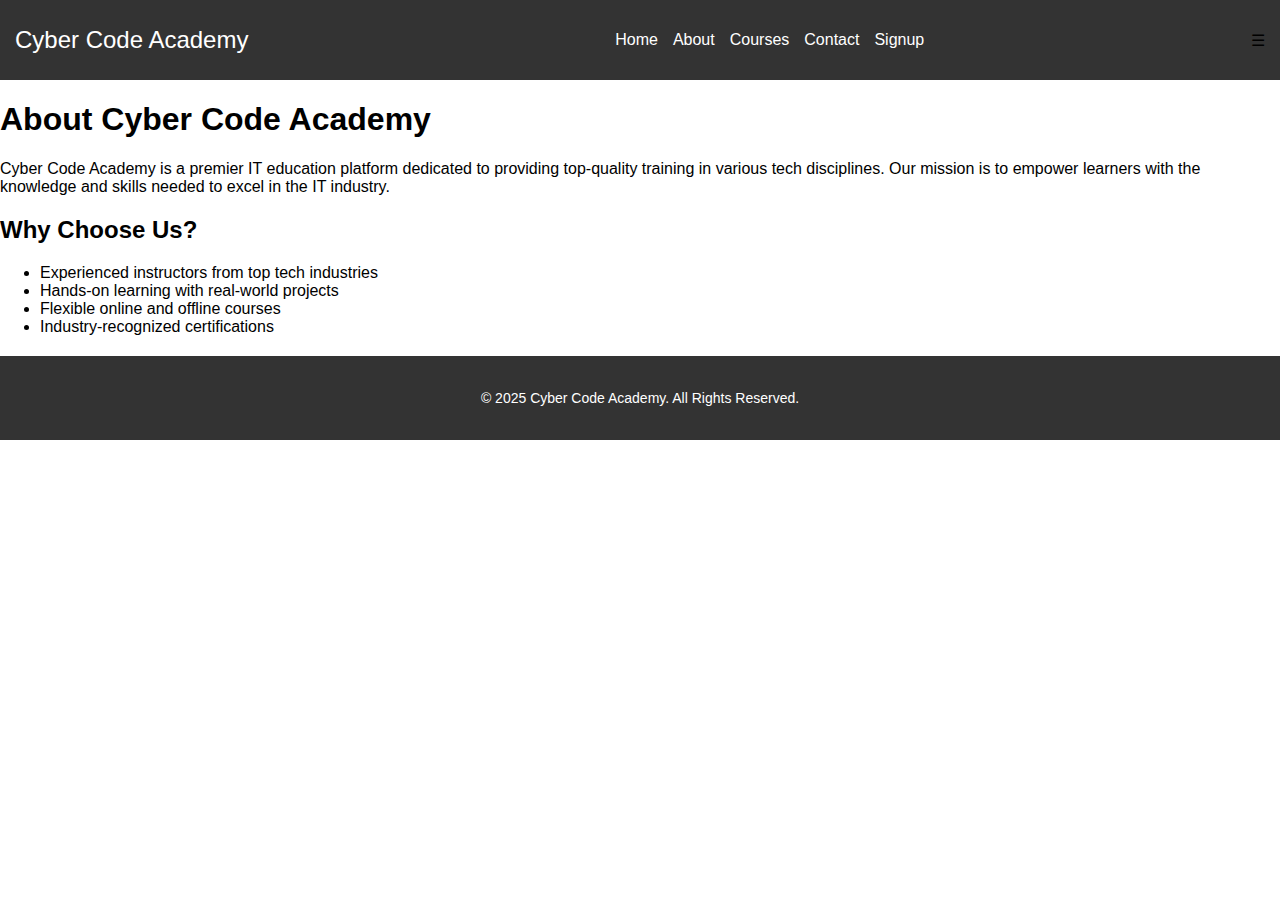
==== about.html @ efc48b87 "f" ====
<!DOCTYPE html>
<html lang="en">
<head>
    <meta charset="UTF-8">
    <meta name="viewport" content="width=device-width, initial-scale=1.0">
    <title>About Us - Cyber Code Academy</title>
    <link rel="stylesheet" href="assets/css/style.css">
</head>
<body>
    <!-- Header Section -->
    <header>
        <nav class="navbar">
            <div class="logo">Cyber Code Academy</div>
            <ul class="nav-links">
                <li><a href="index.html">Home</a></li>
                <li><a href="about.html">About</a></li>
                <li><a href="courses.html">Courses</a></li>
                <li><a href="contact.html">Contact</a></li>
                <li><a href="signup.html">Signup</a></li>
            </ul>
            <div class="menu-toggle">&#9776;</div>
        </nav>
    </header>
    
    <!-- About Section -->
    <section class="about">
        <h1>About Cyber Code Academy</h1>
        <p>Cyber Code Academy is a premier IT education platform dedicated to providing top-quality training in various tech disciplines. Our mission is to empower learners with the knowledge and skills needed to excel in the IT industry.</p>
        <h2>Why Choose Us?</h2>
        <ul>
            <li>Experienced instructors from top tech industries</li>
            <li>Hands-on learning with real-world projects</li>
            <li>Flexible online and offline courses</li>
            <li>Industry-recognized certifications</li>
        </ul>
    </section>
    
    <!-- Footer Section -->
    <footer>
        <p>&copy; 2025 Cyber Code Academy. All Rights Reserved.</p>
    </footer>
    
    <script src="assets/js/script.js"></script>
</body>
</html>
---- assets/css/style.css ----
/* General Styles */
body {
    font-family: Arial, sans-serif;
    margin: 0;
    padding: 0;
    box-sizing: border-box;
}

/* Navbar Styles */
.navbar {
    display: flex;
    justify-content: space-between;
    align-items: center;
    background-color: #333;
    padding: 15px;
}

.navbar .logo {
    color: white;
    font-size: 24px;
}

.nav-links {
    list-style: none;
    display: flex;
    gap: 15px;
}

.nav-links li a {
    color: white;
    text-decoration: none;
}

/* Hero Section */
.hero {
    text-align: center;
    padding: 50px;
    background: #007bff;
    color: white;
}

.btn {
    background: white;
    color: #007bff;
    padding: 10px 20px;
    text-decoration: none;
    border-radius: 5px;
}

/* Courses Section */
.courses {
    padding: 50px;
    text-align: center;
}

.course-list {
    display: flex;
    flex-wrap: wrap;
    justify-content: center;
    gap: 20px;
}

.course {
    background: #f4f4f4;
    padding: 20px;
    border-radius: 5px;
    width: 250px;
    text-align: center;
}

/* Footer */
footer {
    text-align: center;
    padding: 20px;
    background: #333;
    color: white;
    margin-top: 20px;
}

/* Responsive Design */
@media (max-width: 768px) {
    .nav-links {
        display: none;
        flex-direction: column;
    }
    .menu-toggle {
        display: block;
        cursor: pointer;
    }
    .course-list {
        flex-direction: column;
        align-items: center;
    }
}


/* Footer Styles */
footer {
    background-color: #333;
    color: white;
    padding: 20px 0;
    text-align: center;
    font-size: 14px;
}

.footer-container {
    display: flex;
    justify-content: space-between;
    align-items: center;
    max-width: 1200px;
    margin: 0 auto;
    padding: 0 20px;
}

.footer-logo h3 {
    margin: 0;
}

.footer-links ul {
    list-style: none;
    padding: 0;
}

.footer-links ul li {
    display: inline;
    margin-right: 15px;
}

.footer-links ul li a {
    text-decoration: none;
    color: white;
}

.footer-links ul li a:hover {
    text-decoration: underline;
}

.footer-socials a {
    margin: 0 10px;
    color: white;
    font-size: 20px;
}

.footer-socials a:hover {
    color: #3498db;
}

.footer-text {
    margin-top: 20px;
    font-size: 12px;
}

/* Responsive Footer */
@media (max-width: 768px) {
    .footer-container {
        flex-direction: column;
        text-align: center;
    }

    .footer-links ul {
        margin-top: 10px;
    }

    .footer-socials {
        margin-top: 10px;
    }
}


/* Contact Section Form Container */
.contact .form-container {
    max-width: 800px;
    margin: 0 auto;
    padding: 20px;
    overflow: hidden;
}

.contact iframe {
    width: 100%;
    height: 1520px; /* Adjust the height as needed */
}

/* Responsive Styling */
@media (max-width: 768px) {
    .contact iframe {
        height: 1200px; /* Reduce the height for tablets */
    }
}

@media (max-width: 480px) {
    .contact iframe {
        height: 1000px; /* Reduce the height further for mobile */
    }
}


/* Courses Section Styles */
.courses {
    padding: 40px;
    text-align: center;
    background-color: #f4f4f4;
}

.courses h2 {
    font-size: 36px;
    margin-bottom: 20px;
}

.courses p {
    font-size: 16px;
    margin-bottom: 40px;
}

.course-cards {
    display: flex;
    justify-content: space-between;
    flex-wrap: wrap;
    gap: 20px;
    margin-top: 20px;
}

.course-card {
    background-color: #fff;
    padding: 20px;
    border-radius: 8px;
    box-shadow: 0 4px 8px rgba(0, 0, 0, 0.1);
    width: calc(25% - 20px);
    text-align: left;
    transition: transform 0.3s ease-in-out;
}

.course-card h3 {
    font-size: 24px;
    margin-bottom: 10px;
}

.course-card p {
    font-size: 14px;
    color: #555;
    margin-bottom: 20px;
}

.course-card .btn {
    background-color: #3498db;
    color: white;
    padding: 10px 20px;
    text-decoration: none;
    border-radius: 5px;
    font-size: 14px;
}

.course-card:hover {
    transform: translateY(-5px);
}

.course-card .btn:hover {
    background-color: #2980b9;
}

/* Responsive Design */
@media (max-width: 1024px) {
    .course-card {
        width: calc(50% - 20px);
    }
}

@media (max-width: 768px) {
    .course-card {
        width: 100%;
    }
}
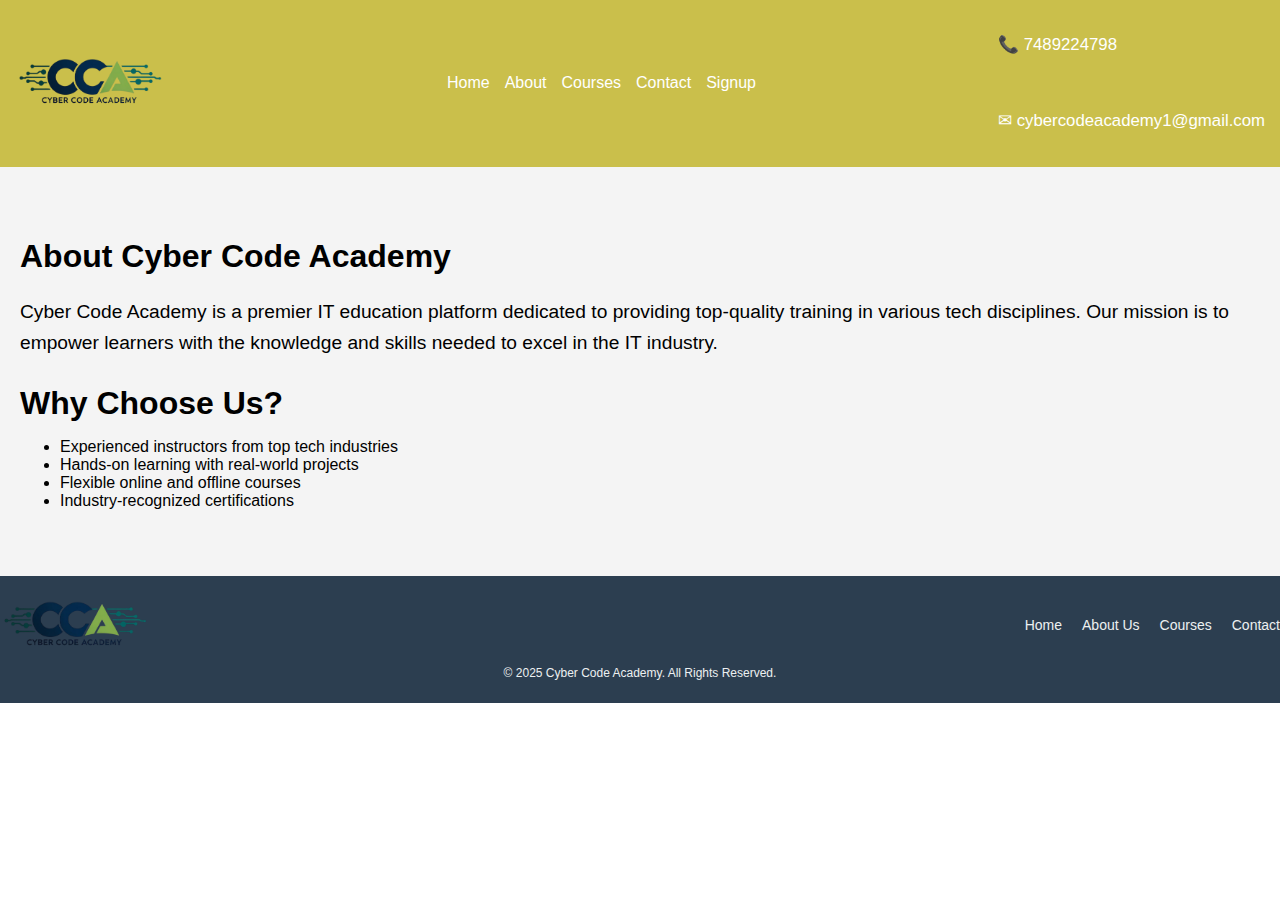
==== commit 12108740: "image and footer modify" ====
--- a/about.html
+++ b/about.html
@@ -7,20 +7,25 @@
     <link rel="stylesheet" href="assets/css/style.css">
 </head>
 <body>
-    <!-- Header Section -->
-    <header>
-        <nav class="navbar">
-            <div class="logo">Cyber Code Academy</div>
-            <ul class="nav-links">
-                <li><a href="index.html">Home</a></li>
-                <li><a href="about.html">About</a></li>
-                <li><a href="courses.html">Courses</a></li>
-                <li><a href="contact.html">Contact</a></li>
-                <li><a href="signup.html">Signup</a></li>
-            </ul>
-            <div class="menu-toggle">&#9776;</div>
-        </nav>
-    </header>
+   <!-- Header Section -->
+   <header>
+    <nav class="navbar">
+        <div class="logo">
+            <img src="./assets/images/logo.png" alt="Cyber Code Academy Logo">
+        </div>
+        <ul class="nav-links">
+            <li><a href="index.html">Home</a></li>
+            <li><a href="about.html">About</a></li>
+            <li><a href="courses.html">Courses</a></li>
+            <li><a href="contact.html">Contact</a></li>
+            <li><a href="contact.html">Signup</a></li>
+        </ul>
+        <div class="contact-info">
+            <p><b></b>📞 7489224798 </b></p><br><p>✉ cybercodeacademy1@gmail.com</p>
+        </div>
+        <div class="menu-toggle">&#9776;</div>
+    </nav>
+</header>
     
     <!-- About Section -->
     <section class="about">
@@ -36,10 +41,22 @@
     </section>
     
     <!-- Footer Section -->
-    <footer>
-        <p>&copy; 2025 Cyber Code Academy. All Rights Reserved.</p>
-    </footer>
-    
+    <footer class="footer">
+        <div class="footer-content">
+          <div class="logo">
+            <img src="./assets/images/logo.png" alt="Cyber Code Academy Logo">
+          </div>
+          <ul class="footer-links">
+            <li><a href="index.html">Home</a></li>
+            <li><a href="about.html">About Us</a></li>
+            <li><a href="courses.html">Courses</a></li>
+            <li><a href="contact.html">Contact</a></li>
+          </ul>
+        </div>
+        <div class="footer-bottom">
+          <p>&copy; 2025 Cyber Code Academy. All Rights Reserved.</p>
+        </div>
+      </footer>
     <script src="assets/js/script.js"></script>
 </body>
 </html>
--- a/assets/css/style.css
+++ b/assets/css/style.css
@@ -6,13 +6,91 @@
     box-sizing: border-box;
 }
 
+
+/* General Styling */
+body {
+    font-family: Arial, sans-serif;
+    margin: 0;
+    padding: 0;
+  }
+  
+  h2 {
+    font-size: 2em;
+    margin-bottom: 10px;
+  }
+  
+  p {
+    font-size: 1.2em;
+    line-height: 1.6;
+  }
+  
+  /* About Section Styling */
+  .about {
+    padding: 50px 20px;
+    background-color: #f4f4f4;
+  }
+  
+  .about-content {
+    display: flex;
+    justify-content: space-between;
+    align-items: center;
+    flex-wrap: wrap;
+  }
+  
+  .about-text {
+    flex: 1;
+    padding-right: 20px;
+  }
+  
+  .about-image {
+    flex: 1;
+    text-align: center;
+  }
+  
+  .about-image img {
+    max-width: 100%;
+    height: auto;
+    border-radius: 8px;
+  }
+  
+  /* Responsive Design */
+  @media (max-width: 768px) {
+    .about-content {
+      flex-direction: column;
+      text-align: center;
+    }
+  
+    .about-text {
+      padding-right: 0;
+      margin-bottom: 20px;
+    }
+  }
+  
 /* Navbar Styles */
 .navbar {
     display: flex;
     justify-content: space-between;
     align-items: center;
-    background-color: #333;
+    background-color: #cabf4b;
     padding: 15px;
+    flex-wrap: wrap;
+}
+
+.banner {
+    width: 100%;
+    height: 50vh; /* 20% of the viewport height */
+    /*overflow: hidden;*/
+  }
+  
+  .banner img {
+    width: 100%;
+    height: 100%;
+    object-fit: cover; /* Ensures the image covers the area without distortion */
+  }
+  
+.logo img {
+    width: 150px; /* Responsive Logo */
+    height: auto;
 }
 
 .navbar .logo {
@@ -29,6 +107,18 @@
 .nav-links li a {
     color: white;
     text-decoration: none;
+}
+
+.contact-info {
+    color: white;
+    font-size: 14px;
+}
+
+.menu-toggle {
+    display: none;
+    font-size: 24px;
+    cursor: pointer;
+    color: white;
 }
 
 /* Hero Section */
@@ -47,225 +137,142 @@
     border-radius: 5px;
 }
 
-/* Courses Section */
+/* Courses Section Styling */
 .courses {
-    padding: 50px;
-    text-align: center;
-}
-
-.course-list {
-    display: flex;
+    padding: 50px 20px;
+    background-color: #f4f4f4;
+  }
+  
+  .course-cards {
+    display: grid;
+    grid-template-columns: repeat(auto-fill, minmax(280px, 1fr));
+    gap: 20px;
+    justify-items: center;
+  }
+  
+  .course-card {
+    background-color: #fff;
+    border-radius: 8px;
+    overflow: hidden;
+    box-shadow: 0 4px 8px rgba(0, 0, 0, 0.1);
+    text-align: center;
+    padding: 20px;
+  }
+  
+  .course-card img {
+    width: 100%;
+    height: auto;
+    border-radius: 8px;
+  }
+  
+  .course-card h3 {
+    font-size: 1.5em;
+    margin-bottom: 15px;
+  }
+  
+  .course-card p {
+    font-size: 1em;
+    margin-bottom: 15px;
+  }
+  
+  .course-card .btn {
+    text-decoration: none;
+    color: #3498db;
+    font-weight: bold;
+  }
+  
+  .course-card .btn:hover {
+    text-decoration: underline;
+  }
+
+/* Footer */
+/* General Footer Styling */
+/* General Footer Styling */
+.footer {
+    background-color: #2c3e50;
+    color: #ecf0f1;
+    padding: 20px 0;
+    text-align: center;
+  }
+  
+  .footer-content {
+    display: flex;
+    justify-content: space-between;
+    align-items: center;
     flex-wrap: wrap;
-    justify-content: center;
+    margin-bottom: 10px;
+  }
+  
+  .logo img {
+    max-width: 150px;
+    height: auto;
+  }
+  
+  .footer-links {
+    list-style: none;
+    padding: 0;
+    margin: 0;
+    display: flex;
     gap: 20px;
-}
-
-.course {
-    background: #f4f4f4;
-    padding: 20px;
-    border-radius: 5px;
-    width: 250px;
-    text-align: center;
-}
-
-/* Footer */
-footer {
-    text-align: center;
-    padding: 20px;
-    background: #333;
-    color: white;
-    margin-top: 20px;
-}
+  }
+  
+  .footer-links a {
+    color: #ecf0f1;
+    text-decoration: none;
+    font-size: 14px;
+  }
+  
+  .footer-links a:hover {
+    text-decoration: underline;
+  }
+  
+  .footer-bottom p {
+    margin: 0;
+    font-size: 12px;
+  }
+  
+  /* Responsive Design */
+  @media (max-width: 768px) {
+    .footer-content {
+      flex-direction: column;
+      text-align: center;
+    }
+  
+    .footer-links {
+      flex-direction: column;
+      gap: 10px;
+    }
+
+  }
+  
+  
 
 /* Responsive Design */
 @media (max-width: 768px) {
     .nav-links {
         display: none;
         flex-direction: column;
+        background: #333;
+        width: 100%;
+        text-align: center;
+        position: absolute;
+        top: 60px;
+        left: 0;
+    }
+    .nav-links.active {
+        display: flex;
     }
     .menu-toggle {
         display: block;
-        cursor: pointer;
     }
     .course-list {
         flex-direction: column;
         align-items: center;
     }
-}
-
-
-/* Footer Styles */
-footer {
-    background-color: #333;
-    color: white;
-    padding: 20px 0;
-    text-align: center;
-    font-size: 14px;
-}
-
-.footer-container {
-    display: flex;
-    justify-content: space-between;
-    align-items: center;
-    max-width: 1200px;
-    margin: 0 auto;
-    padding: 0 20px;
-}
-
-.footer-logo h3 {
-    margin: 0;
-}
-
-.footer-links ul {
-    list-style: none;
-    padding: 0;
-}
-
-.footer-links ul li {
-    display: inline;
-    margin-right: 15px;
-}
-
-.footer-links ul li a {
-    text-decoration: none;
-    color: white;
-}
-
-.footer-links ul li a:hover {
-    text-decoration: underline;
-}
-
-.footer-socials a {
-    margin: 0 10px;
-    color: white;
-    font-size: 20px;
-}
-
-.footer-socials a:hover {
-    color: #3498db;
-}
-
-.footer-text {
-    margin-top: 20px;
-    font-size: 12px;
-}
-
-/* Responsive Footer */
-@media (max-width: 768px) {
-    .footer-container {
-        flex-direction: column;
-        text-align: center;
-    }
-
-    .footer-links ul {
-        margin-top: 10px;
-    }
-
-    .footer-socials {
-        margin-top: 10px;
-    }
-}
-
-
-/* Contact Section Form Container */
-.contact .form-container {
-    max-width: 800px;
-    margin: 0 auto;
-    padding: 20px;
-    overflow: hidden;
-}
-
-.contact iframe {
-    width: 100%;
-    height: 1520px; /* Adjust the height as needed */
-}
-
-/* Responsive Styling */
-@media (max-width: 768px) {
-    .contact iframe {
-        height: 1200px; /* Reduce the height for tablets */
-    }
-}
-
-@media (max-width: 480px) {
-    .contact iframe {
-        height: 1000px; /* Reduce the height further for mobile */
-    }
-}
-
-
-/* Courses Section Styles */
-.courses {
-    padding: 40px;
-    text-align: center;
-    background-color: #f4f4f4;
-}
-
-.courses h2 {
-    font-size: 36px;
-    margin-bottom: 20px;
-}
-
-.courses p {
-    font-size: 16px;
-    margin-bottom: 40px;
-}
-
-.course-cards {
-    display: flex;
-    justify-content: space-between;
-    flex-wrap: wrap;
-    gap: 20px;
-    margin-top: 20px;
-}
-
-.course-card {
-    background-color: #fff;
-    padding: 20px;
-    border-radius: 8px;
-    box-shadow: 0 4px 8px rgba(0, 0, 0, 0.1);
-    width: calc(25% - 20px);
-    text-align: left;
-    transition: transform 0.3s ease-in-out;
-}
-
-.course-card h3 {
-    font-size: 24px;
-    margin-bottom: 10px;
-}
-
-.course-card p {
-    font-size: 14px;
-    color: #555;
-    margin-bottom: 20px;
-}
-
-.course-card .btn {
-    background-color: #3498db;
-    color: white;
-    padding: 10px 20px;
-    text-decoration: none;
-    border-radius: 5px;
-    font-size: 14px;
-}
-
-.course-card:hover {
-    transform: translateY(-5px);
-}
-
-.course-card .btn:hover {
-    background-color: #2980b9;
-}
-
-/* Responsive Design */
-@media (max-width: 1024px) {
-    .course-card {
-        width: calc(50% - 20px);
-    }
-}
-
-@media (max-width: 768px) {
-    .course-card {
-        width: 100%;
-    }
-}
+    .logo img {
+        width: 120px; /* Smaller logo on mobile */
+    }
+    .contact-info {
+        font-size: 12px;
+    }
+}
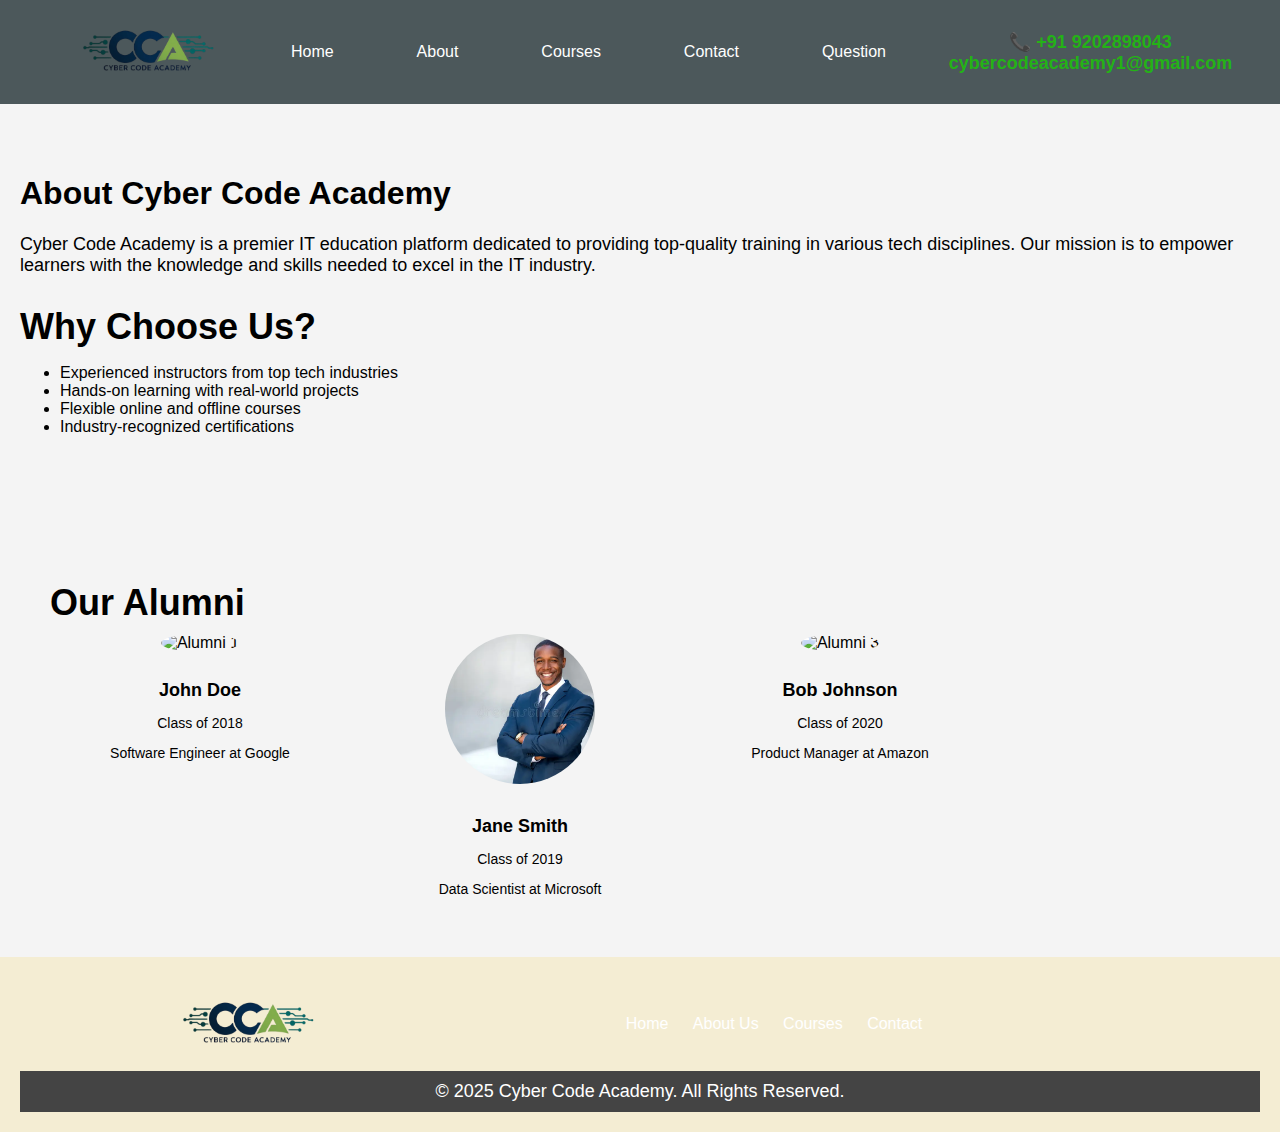
==== commit ac11adeb: "map added" ====
--- a/about.html
+++ b/about.html
@@ -7,8 +7,8 @@
     <link rel="stylesheet" href="assets/css/style.css">
 </head>
 <body>
-   <!-- Header Section -->
-   <header>
+  <!-- Header Section -->
+  <header>
     <nav class="navbar">
         <div class="logo">
             <img src="./assets/images/logo.png" alt="Cyber Code Academy Logo">
@@ -18,10 +18,10 @@
             <li><a href="about.html">About</a></li>
             <li><a href="courses.html">Courses</a></li>
             <li><a href="contact.html">Contact</a></li>
-            <li><a href="contact.html">Signup</a></li>
+            <li><a href="faq.html">Question</a></li>
         </ul>
         <div class="contact-info">
-            <p><b></b>📞 7489224798 </b></p><br><p>✉ cybercodeacademy1@gmail.com</p>
+            <p><b>📞 +91 9202898043  </b></p> <p> <b> cybercodeacademy1@gmail.com</b></p>
         </div>
         <div class="menu-toggle">&#9776;</div>
     </nav>
@@ -39,6 +39,37 @@
             <li>Industry-recognized certifications</li>
         </ul>
     </section>
+
+ <!-- Alumni Section -->
+<section class="alumni">
+  <h2>Our Alumni</h2>
+  <div class="alumni-slider">
+    <div class="alumni-slide">
+      <div class="alumni-member">
+        <img src="./assets/images/alumin1.jpg" alt="Alumni 1">
+        <h3>John Doe</h3>
+        <p>Class of 2018</p>
+        <p>Software Engineer at Google</p>
+      </div>
+    </div>
+    <div class="alumni-slide">
+      <div class="alumni-member">
+        <img src="./assets/images/alumini2.webp" alt="Alumni 2">
+        <h3>Jane Smith</h3>
+        <p>Class of 2019</p>
+        <p>Data Scientist at Microsoft</p>
+      </div>
+    </div>
+    <div class="alumni-slide">
+      <div class="alumni-member">
+        <img src="./assets/images/alumini3.wepb" alt="Alumni 3">
+        <h3>Bob Johnson</h3>
+        <p>Class of 2020</p>
+        <p>Product Manager at Amazon</p>
+      </div>
+    </div>
+  </div>
+</section>
     
     <!-- Footer Section -->
     <footer class="footer">
--- a/assets/css/style.css
+++ b/assets/css/style.css
@@ -15,13 +15,34 @@
   }
   
   h2 {
-    font-size: 2em;
+    font-size: 36px;
+    font-weight: bold;
     margin-bottom: 10px;
   }
   
   p {
-    font-size: 1.2em;
-    line-height: 1.6;
+    font-size: 18px;
+    margin-bottom: 20px;
+  }
+  
+  /* Media queries for responsiveness */
+  
+  @media (max-width: 768px) {
+    h2 {
+      font-size: 28px;
+    }
+    p {
+      font-size: 16px;
+    }
+  }
+  
+  @media (max-width: 480px) {
+    h2 {
+      font-size: 24px;
+    }
+    p {
+      font-size: 14px;
+    }
   }
   
   /* About Section Styling */
@@ -32,25 +53,25 @@
   
   .about-content {
     display: flex;
-    justify-content: space-between;
+    justify-content: center;
     align-items: center;
     flex-wrap: wrap;
   }
   
   .about-text {
-    flex: 1;
-    padding-right: 20px;
+    flex-basis: 50%;
+    padding: 20px;
   }
   
   .about-image {
-    flex: 1;
-    text-align: center;
+    flex-basis: 50%;
+    padding: 20px;
   }
   
   .about-image img {
     max-width: 100%;
     height: auto;
-    border-radius: 8px;
+    border-radius: 10px;
   }
   
   /* Responsive Design */
@@ -61,66 +82,115 @@
     }
   
     .about-text {
-      padding-right: 0;
-      margin-bottom: 20px;
+      flex-basis: 100%;
+    }
+    .about-image {
+      flex-basis: 100%;
+    }
+  }
+
+  @media (max-width: 480px) {
+    .about-content {
+      flex-direction: column;
+    }
+    .about-text, .about-image {
+      padding: 10px;
     }
   }
   
 /* Navbar Styles */
 .navbar {
-    display: flex;
-    justify-content: space-between;
-    align-items: center;
-    background-color: #cabf4b;
-    padding: 15px;
-    flex-wrap: wrap;
-}
-
-.banner {
-    width: 100%;
-    height: 50vh; /* 20% of the viewport height */
-    /*overflow: hidden;*/
-  }
-  
-  .banner img {
-    width: 100%;
-    height: 100%;
-    object-fit: cover; /* Ensures the image covers the area without distortion */
-  }
-  
+  display: flex;
+  justify-content: space-between;
+  align-items: center;
+  padding: 5px;
+  background-color: #4C585B;
+  color: #fff;
+}
+
+.logo {
+  flex-basis: 20%;
+}
+
 .logo img {
-    width: 150px; /* Responsive Logo */
-    height: auto;
-}
-
-.navbar .logo {
-    color: white;
-    font-size: 24px;
+  width: 100%;
+  height: 50px;
+  object-fit: contain;
 }
 
 .nav-links {
-    list-style: none;
-    display: flex;
-    gap: 15px;
-}
-
-.nav-links li a {
-    color: white;
-    text-decoration: none;
+  flex-basis: 50%;
+  list-style: none;
+  padding: 0;
+  margin: 0;
+  display: flex;
+  justify-content: space-between;
+}
+
+.nav-links li {
+  margin-right: 20px;
+}
+
+.nav-links a {
+  color: #fff;
+  text-decoration: none;
 }
 
 .contact-info {
-    color: white;
-    font-size: 14px;
+  flex-basis: 30%;
+  text-align: center;
+  color: rgb(36, 178, 23);
+}
+
+.contact-info p {
+  margin: 0;
 }
 
 .menu-toggle {
-    display: none;
+  display: none;
+}
+
+/* Media queries for responsiveness */
+
+@media (max-width: 768px) {
+  .navbar {
+    flex-direction: column;
+  }
+  .logo {
+    flex-basis: 100%;
+  }
+  .nav-links {
+    flex-basis: 100%;
+    flex-direction: column;
+  }
+  .nav-links li {
+    margin-bottom: 10px;
+  }
+  .contact-info {
+    flex-basis: 100%;
+    text-align: center;
+  }
+  .menu-toggle {
+    display: block;
     font-size: 24px;
     cursor: pointer;
-    color: white;
-}
-
+  }
+}
+
+@media (max-width: 480px) {
+  .navbar {
+    padding: 10px;
+  }
+  .logo img {
+    height: 30px;
+  }
+  .nav-links li {
+    margin-bottom: 5px;
+  }
+  .contact-info p {
+    font-size: 14px;
+  }
+}
 /* Hero Section */
 .hero {
     text-align: center;
@@ -144,35 +214,49 @@
   }
   
   .course-cards {
-    display: grid;
-    grid-template-columns: repeat(auto-fill, minmax(280px, 1fr));
-    gap: 20px;
-    justify-items: center;
+    display: flex;
+    flex-wrap: wrap;
+    justify-content: center;
   }
   
   .course-card {
-    background-color: #fff;
-    border-radius: 8px;
-    overflow: hidden;
-    box-shadow: 0 4px 8px rgba(0, 0, 0, 0.1);
-    text-align: center;
+    flex-basis: 20%;
+    margin: 20px;
     padding: 20px;
+    border: 1px solid #ddd;
+    border-radius: 10px;
+    box-shadow: 0 0 10px rgba(0, 0, 0, 0.1);
   }
   
   .course-card img {
     width: 100%;
-    height: auto;
-    border-radius: 8px;
-  }
-  
+    height: 150px;
+    object-fit: cover;
+    border-radius: 10px 10px 0 0;
+  }
+  
+  .courses h2 {
+    font-size: 36px;
+  font-weight: bold;
+  margin-bottom: 10px;
+  text-align: center;
+
+  }
+  .courses p {
+    font-size: 18px;
+    margin-bottom: 20px;
+    text-align: center;
+  }
   .course-card h3 {
-    font-size: 1.5em;
-    margin-bottom: 15px;
-  }
+    font-size: 18px;
+    margin-top: 10px;
+
+  }
+
   
   .course-card p {
-    font-size: 1em;
-    margin-bottom: 15px;
+    font-size: 14px;
+    margin-bottom: 20px;
   }
   
   .course-card .btn {
@@ -185,66 +269,106 @@
     text-decoration: underline;
   }
 
+  /* Media queries for responsiveness */
+
+@media (max-width: 1200px) {
+  .course-card {
+    flex-basis: 25%;
+  }
+}
+
+@media (max-width: 992px) {
+  .course-card {
+    flex-basis: 33.33%;
+  }
+}
+
+@media (max-width: 768px) {
+  .course-card {
+    flex-basis: 50%;
+  }
+}
+
+@media (max-width: 480px) {
+  .course-card {
+    flex-basis: 100%;
+  }
+}
 /* Footer */
 /* General Footer Styling */
 /* General Footer Styling */
 .footer {
-    background-color: #2c3e50;
-    color: #ecf0f1;
-    padding: 20px 0;
-    text-align: center;
-  }
-  
+  background-color: #F4EDD3;
+  color: #fff;
+  padding: 20px;
+  text-align: center;
+}
+
+.footer-content {
+  display: flex;
+  flex-wrap: wrap;
+  justify-content: center;
+  align-items: center;
+}
+
+.logo {
+  flex-basis: 20%;
+  margin: 20px;
+}
+
+.logo img {
+  width: 100%;
+  height: 50px;
+  object-fit: contain;
+}
+
+.footer-links {
+  flex-basis: 60%;
+  margin: 20px;
+  list-style: none;
+  padding: 0;
+}
+
+.footer-links li {
+  display: inline-block;
+  margin-right: 20px;
+}
+
+.footer-links a {
+  color: #fff;
+  text-decoration: none;
+}
+
+.footer-bottom {
+  background-color: #444;
+  padding: 10px;
+  text-align: center;
+}
+
+.footer-bottom p {
+  margin: 0;
+}
+
+/* Media queries for responsiveness */
+
+@media (max-width: 768px) {
   .footer-content {
-    display: flex;
-    justify-content: space-between;
-    align-items: center;
-    flex-wrap: wrap;
+    flex-direction: column;
+  }
+  .logo {
+    flex-basis: 100%;
+  }
+  .footer-links {
+    flex-basis: 100%;
+  }
+}
+
+@media (max-width: 480px) {
+  .footer-links li {
+    display: block;
     margin-bottom: 10px;
   }
-  
-  .logo img {
-    max-width: 150px;
-    height: auto;
-  }
-  
-  .footer-links {
-    list-style: none;
-    padding: 0;
-    margin: 0;
-    display: flex;
-    gap: 20px;
-  }
-  
-  .footer-links a {
-    color: #ecf0f1;
-    text-decoration: none;
-    font-size: 14px;
-  }
-  
-  .footer-links a:hover {
-    text-decoration: underline;
-  }
-  
-  .footer-bottom p {
-    margin: 0;
-    font-size: 12px;
-  }
-  
-  /* Responsive Design */
-  @media (max-width: 768px) {
-    .footer-content {
-      flex-direction: column;
-      text-align: center;
-    }
-  
-    .footer-links {
-      flex-direction: column;
-      gap: 10px;
-    }
-
-  }
-  
+}
   
 
 /* Responsive Design */
@@ -276,3 +400,148 @@
         font-size: 12px;
     }
 }
+
+
+.banner {
+  width: 100%;
+  height: 100vh;
+  background-size: cover;
+  background-position: center;
+  background-repeat: no-repeat;
+}
+
+.banner img {
+  width: 100%;
+  height: 100%;
+  object-fit: cover;
+}
+
+/* Media queries for responsiveness */
+.banner {
+  display: none;
+}
+
+/* Show banner only on laptop and desktop devices */
+@media (min-width: 1024px) {
+  .banner {
+    display: block;
+  }
+}
+
+/* Google Map Section */
+.map-section {
+  text-align: center;
+  padding: 40px 20px;
+  background-color: #f4f4f4;
+}
+
+.map-section h2 {
+  font-size: 28px;
+  margin-bottom: 20px;
+}
+
+/* Responsive Google Map */
+.map-container {
+  position: relative;
+  width: 100%;
+  max-width: 800px;
+  margin: 0 auto;
+}
+
+.map-container iframe {
+  width: 100%;
+  height: 450px;
+  border: 0;
+  border-radius: 8px;
+}
+
+/* Responsive Design */
+@media (max-width: 768px) {
+  .map-container iframe {
+      height: 350px;
+  }
+}
+
+@media (max-width: 480px) {
+  .map-container iframe {
+      height: 300px;
+  }
+}
+
+
+.contact h2, .contact p {
+  text-align: center;
+}
+
+
+.alumni {
+  padding: 50px;
+  background-color: #f4f4f4;
+}
+
+.alumni-slider {
+  display: flex;
+  overflow-x: auto;
+  position: relative;
+}
+
+.alumni-slide {
+  flex: 0 0 auto;
+  width: 300px;
+  margin-right: 20px;
+}
+
+.alumni-member {
+  text-align: center;
+}
+
+.alumni-member img {
+  width: 150px;
+  height: 150px;
+  object-fit: cover;
+  border-radius: 50%;
+  margin-bottom: 10px;
+}
+
+.alumni-member h3 {
+  font-size: 18px;
+  font-weight: bold;
+  margin-bottom: 10px;
+}
+
+.alumni-member p {
+  font-size: 14px;
+  margin-bottom: 10px;
+}
+
+/* Responsive Design */
+@media (max-width: 768px) {
+  .alumni-slide {
+    width: 200px;
+  }
+}
+
+@media (max-width: 480px) {
+  .alumni-slide {
+    width: 150px;
+  }
+}
+
+/* Slider Styling */
+.alumni-slider::-webkit-scrollbar {
+  display: none;
+}
+
+.alumni-slider {
+  -ms-overflow-style: none;
+  scrollbar-width: none;
+}
+
+.alumni-slide:last-child {
+  margin-right: 0;
+}
+
+.alumni-slide:hover {
+  transform: scale(1.05);
+  transition: transform 0.3s ease-in-out;
+}